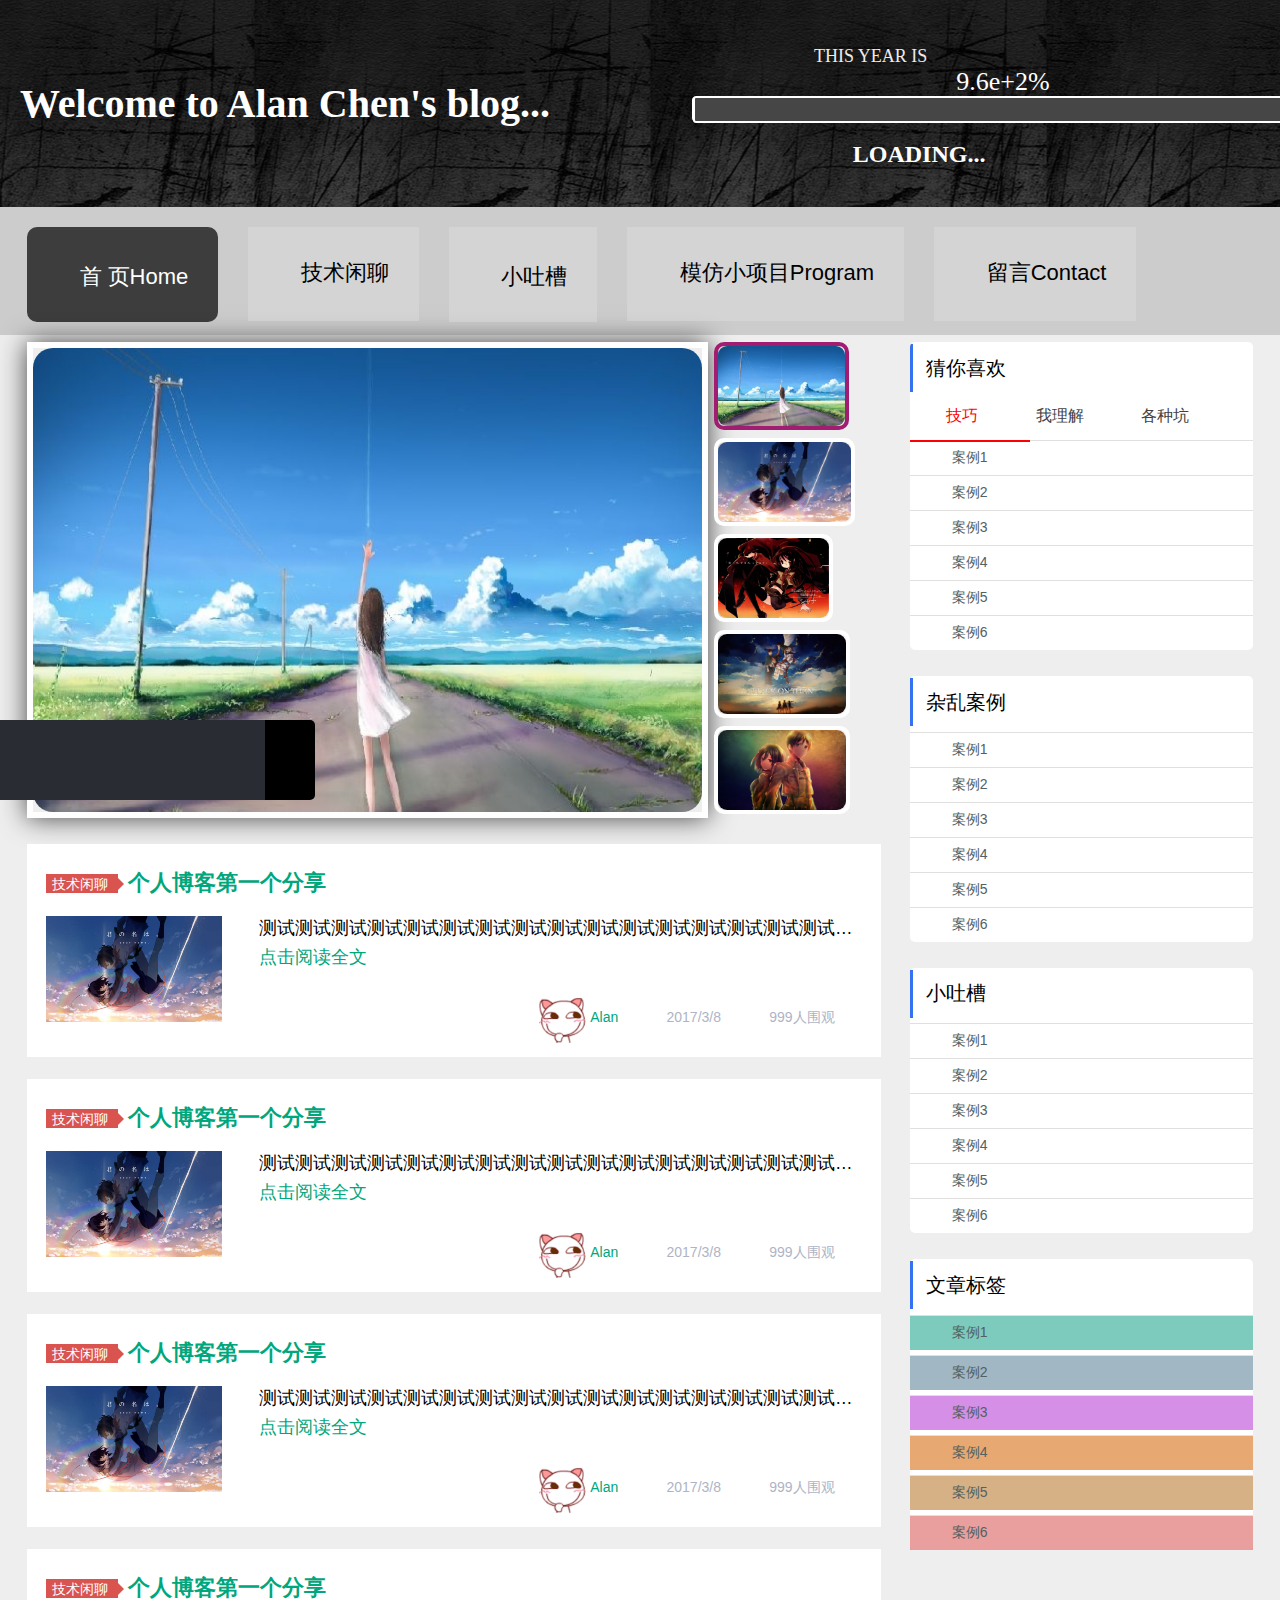
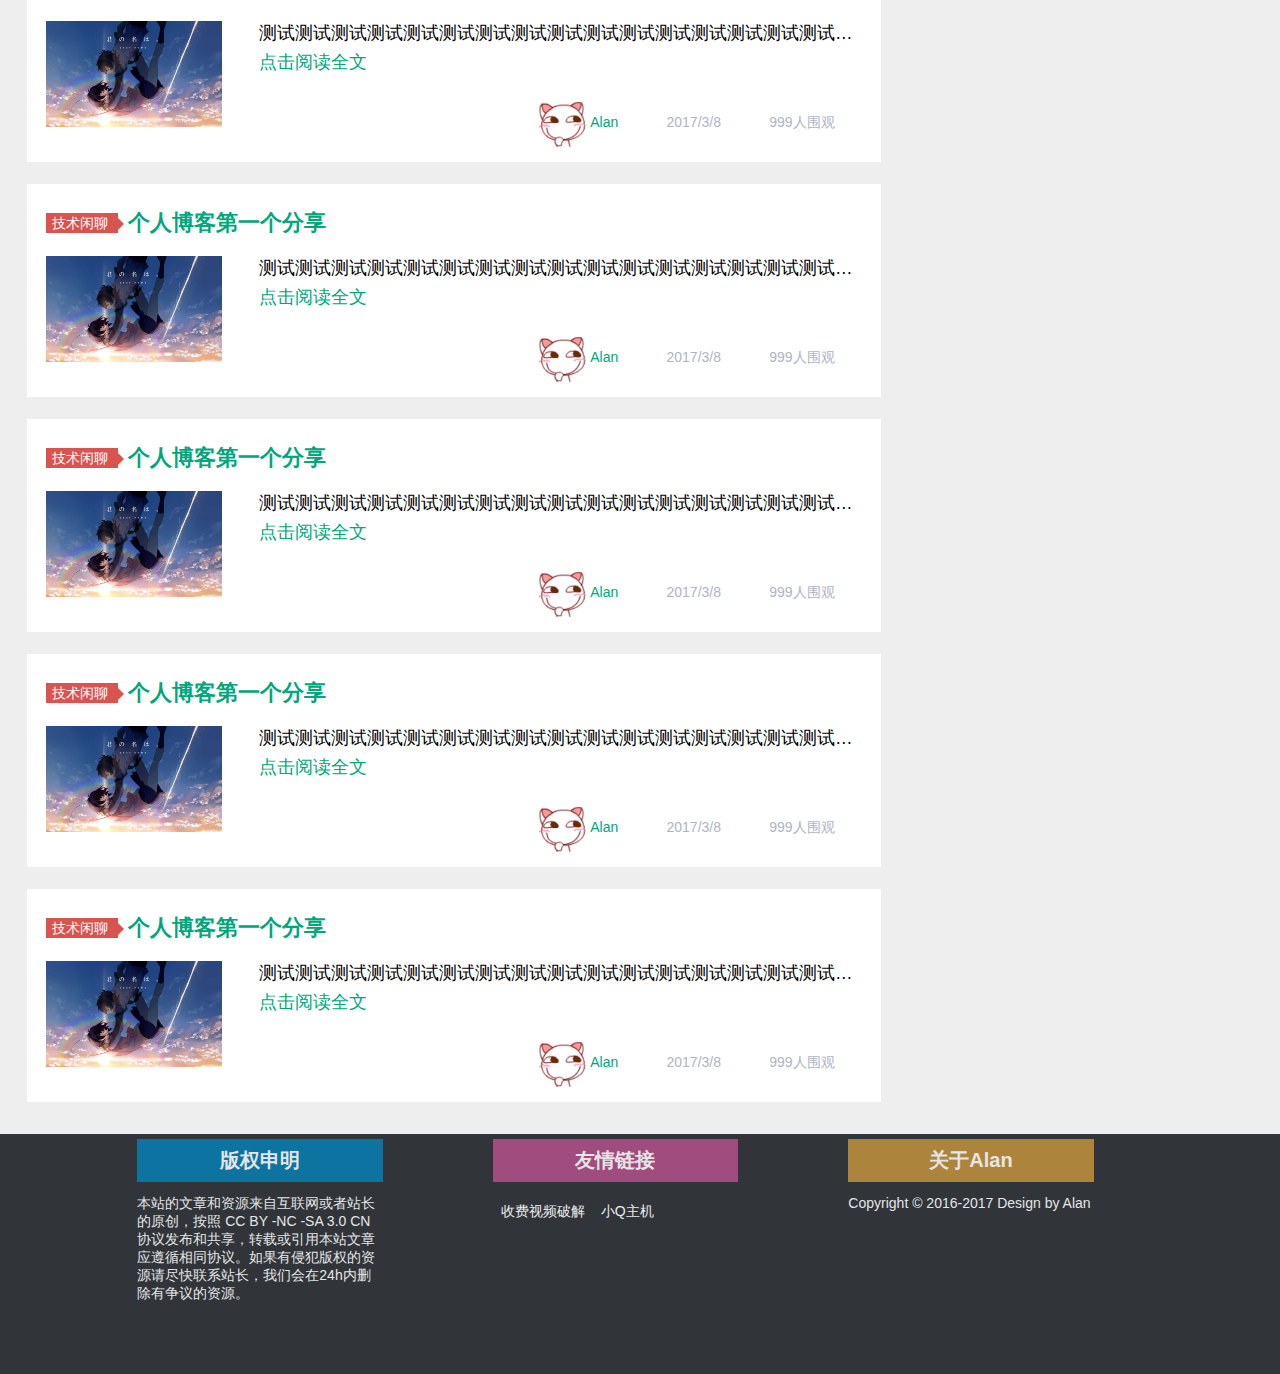
==== index.html @ a775d34b "upload all codes" ====
<!DOCTYPE html>
<html>
	<head>
		<meta charset="utf-8" />
		<meta name="Keywords" content="陈xiao伦的个人博客 Alan Chen's blog 技术博客分享  ">
  		<meta name="Description" content="陈xiao伦 个人博客 前端技术分享 html css js vue node ">
  		<meta name="viewport" content="width=device-width,initial-scale=1,maximum-scale=1,user-scalable=no" />
		<!--x5内核浏览器强制竖屏且全屏展示(QQ和微信浏览器等)-->
		<meta name="x5-fullscreen" content="portrait"/>
		<meta name="x5-orientation" content="true"/>
		<!--UC内核浏览器强制竖屏且全屏展示-->
		<meta name="screen-orientation" content="portrait"/>
		<meta name="full-screen" content="yes"/>
		<title>Alan Chen's blog...</title>
		<link rel="stylesheet" type="text/css" href="css/common.css"/>
		<link rel="stylesheet" type="text/css" href="css/page.css"/>
		<link rel="stylesheet" type="text/css" href="http://at.alicdn.com/t/font_d4am9kg76x9od2t9.css"/>
		<link rel="shortcut icon" href="img/favicon.ico" />
	</head>
	<body>
		<!--当页面宽度小于等于960px触发 start-->
		<div class="header_replace tac psf bgf zi1 cl3">
			陈xiao伦
			<i id="nav_bar" class="iconfont psa csp">&#xe620;</i>
		</div>
		<div id="nav_replace" class="nav_replace psf bg3 oc09 zi10">
			<ul>
				<li><a href="index.html" class="db cle ti2e mt14"><i class="iconfont">&#xe600;</i>首 页Home</a></li>
				<li><a href="message.html" class="db cle ti2e"><i class="iconfont vam">&#xe609;</i>技术闲聊</a></li>
				<li><a href="" class="db cle ti2e"><i class="iconfont">&#xe637;</i>小吐槽</a></li>
				<li><a href="" class="db cle ti2e"><i class="iconfont vam">&#xe693;</i>模仿小项目Program</a></li>
				<li><a href="" class="db cle ti2e"><i class="iconfont vam">&#xe6f7;</i>留言Contact</a></li>
			</ul>
		</div>
		<!--当页面宽度小于等于960px触发 end-->
		<!--header start-->
		<div id="header" class="clearfix psr">
			<h1 class="clf fs40"><span>Welcome</span> to Alan Chen's blog...</h1>
			<div class="h_right psa">
				<p class="title clec tac fs18">THIS YEAR IS</p>
				<p id="h_r_num" class="clf fs26 tar"></p>
				<div class="dateline psr br3">
					<div id="h_r_slideline" class="psa br3"></div>
				</div>
				<p id="loading" class="clf tac fs24 fwb ofh">LOADING...</p>
			</div>
		</div>
		<!--header end-->
		<!--头部的nav start-->
		<div id="nav" class="psr">
			<div class="h_hide psa zi-1"></div>
			<div class="w1226">
				<ul class="clearfix ">
					<li class="fl fs22 ts025l on"><a href="index.html" class="db cl0 ts025l"><i class="iconfont fs30 ts025l">&#xe600;</i>首 页Home</a></li>
					<li class="fl fs22 ml30 ts025l"><a href="message.html" class="db cl0 ts025l"><i class="iconfont fs30 ts025l vam">&#xe609;</i>技术闲聊</a></li>
					<li class="fl fs22 ml30 ts025l"><a href="" class="db cl0 ts025l"><i class="iconfont fs30 ts025l">&#xe637;</i>小吐槽</a></li>
					<li class="fl fs22 ml30 ts025l"><a href="" class="db cl0 ts025l"><i class="iconfont fs30 ts025l vam">&#xe693;</i>模仿小项目Program</a></li>
					<li class="fl fs22 ml30 ts025l"><a href="" class="db cl0 ts025l"><i class="iconfont fs30 ts025l vam">&#xe6f7;</i>留言Contact</a></li>
				</ul>
			</div>
		</div>
		<!--头部的nav end-->
		<!--文章主题内容container start-->
		<div id="container">
			<div class="w1226 clearfix">
		<!--container 左侧的内容 start-->
				<div class="c_left fl clearfix">
					<div class="c_banner clearfix">
						<div id="c_picDom" class="fl ofh">
							<ul id="c_ulDom" class="clearfix">
								<li class="fl"><a href="" class="db"><img class="br20" src="img/banner/banner05.jpg"/></a></li>
								<li class="fl"><a href="" class="db"><img class="br20" src="img/banner/banner01.jpg"/></a></li>
								<li class="fl"><a href="" class="db"><img class="br20" src="img/banner/banner02.jpg"/></a></li>
								<li class="fl"><a href="" class="db"><img class="br20" src="img/banner/banner03.jpg"/></a></li>
								<li class="fl"><a href="" class="db"><img class="br20" src="img/banner/banner04.jpg"/></a></li>
								<li class="fl"><a href="" class="db"><img class="br20" src="img/banner/banner05.jpg"/></a></li>
								<li class="fl"><a href="" class="db"><img class="br20" src="img/banner/banner01.jpg"/></a></li>
							</ul>
							<div id="c_next" class="dn"></div>
						</div>
						<div id="c_picNum" class="fr clearfix">
							<ul>
								<li class="fl on" index="1"><a href="javascript:void(0)"><img src="img/banner/banner01.jpg"/></a></li>
								<li class="fl" index="2"><a href="javascript:void(0)" class="db"><img src="img/banner/banner02.jpg"/></a></li>
								<li class="fl" index="3"><a href="javascript:void(0)" class="db"><img src="img/banner/banner03.jpg"/></a></li>
								<li class="fl" index="4"><a href="javascript:void(0)" class="db"><img src="img/banner/banner04.jpg"/></a></li>
								<li class="fl" index="5"><a href="javascript:void(0)" class="db"><img src="img/banner/banner05.jpg"/></a></li>
							</ul>
						</div>
					</div>
					<div class="c_article bgf mt22 psr">
						<div class="title mb13">
							<span class="psr mr10 vam">
								<a href="###" class="clf">
									技术闲聊<div class="border psa"></div>
								</a>
							</span>
							<h3 class="dib fs22 vam">
								<a href="###" class="cl06a7">个人博客第一个分享</a>
							</h3>
						</div>
						<div class="content clearfix">
							<a class="img fl mr20" href="###"><img src="img/banner/banner02.jpg"/></a>
							<p class="text fr">
								<span class="ofh toe">测试测试测试测试测试测试测试测试测试测试测试测试测试测试测试测试测试测试测试测试测试测试测试测试测试测试测试测试测试测试测试测试测试测试测试测试测试测试测试测试测试测试测试测试测试测试测试测试测试测试</span>
								<a href="###" class="cl06a7">点击阅读全文</a>
							</p>
						</div>
						<div class="author psa">
							<span class="mr30">
								<img class="vam" src="img/pic.gif"/>
								<a href="###" class="cl06a7">Alan</a>
							</span>
							<span class="date mr30"><i class="iconfont">&#xe636;</i> 2017/3/8</span>
							<span class="read mr30"><i class="iconfont">&#xe608;</i> 999人围观</span>
						</div>
					</div>
					<div class="c_article bgf mt22 psr">
						<div class="title mb13">
							<span class="psr mr10 vam">
								<a href="###" class="clf">
									技术闲聊<div class="border psa"></div>
								</a>
							</span>
							<h3 class="dib fs22 vam">
								<a href="###" class="cl06a7">个人博客第一个分享</a>
							</h3>
						</div>
						<div class="content clearfix">
							<a class="img fl mr20" href="###"><img src="img/banner/banner02.jpg"/></a>
							<p class="text fr">
								<span class="ofh toe">测试测试测试测试测试测试测试测试测试测试测试测试测试测试测试测试测试测试测试测试测试测试测试测试测试测试测试测试测试测试测试测试测试测试测试测试测试测试测试测试测试测试测试测试测试测试测试测试测试测试</span>
								<a href="###" class="cl06a7">点击阅读全文</a>
							</p>
						</div>
						<div class="author psa">
							<span class="mr30">
								<img class="vam" src="img/pic.gif"/>
								<a href="###" class="cl06a7">Alan</a>
							</span>
							<span class="date mr30"><i class="iconfont">&#xe636;</i> 2017/3/8</span>
							<span class="read mr30"><i class="iconfont">&#xe608;</i> 999人围观</span>
						</div>
					</div>
					<div class="c_article bgf mt22 psr">
						<div class="title mb13">
							<span class="psr mr10 vam">
								<a href="###" class="clf">
									技术闲聊<div class="border psa"></div>
								</a>
							</span>
							<h3 class="dib fs22 vam">
								<a href="###" class="cl06a7">个人博客第一个分享</a>
							</h3>
						</div>
						<div class="content clearfix">
							<a class="img fl mr20" href="###"><img src="img/banner/banner02.jpg"/></a>
							<p class="text fr">
								<span class="ofh toe">测试测试测试测试测试测试测试测试测试测试测试测试测试测试测试测试测试测试测试测试测试测试测试测试测试测试测试测试测试测试测试测试测试测试测试测试测试测试测试测试测试测试测试测试测试测试测试测试测试测试</span>
								<a href="###" class="cl06a7">点击阅读全文</a>
							</p>
						</div>
						<div class="author psa">
							<span class="mr30">
								<img class="vam" src="img/pic.gif"/>
								<a href="###" class="cl06a7">Alan</a>
							</span>
							<span class="date mr30"><i class="iconfont">&#xe636;</i> 2017/3/8</span>
							<span class="read mr30"><i class="iconfont">&#xe608;</i> 999人围观</span>
						</div>
					</div>
					<div class="c_article bgf mt22 psr">
						<div class="title mb13">
							<span class="psr mr10 vam">
								<a href="###" class="clf">
									技术闲聊<div class="border psa"></div>
								</a>
							</span>
							<h3 class="dib fs22 vam">
								<a href="###" class="cl06a7">个人博客第一个分享</a>
							</h3>
						</div>
						<div class="content clearfix">
							<a class="img fl mr20" href="###"><img src="img/banner/banner02.jpg"/></a>
							<p class="text fr">
								<span class="ofh toe">测试测试测试测试测试测试测试测试测试测试测试测试测试测试测试测试测试测试测试测试测试测试测试测试测试测试测试测试测试测试测试测试测试测试测试测试测试测试测试测试测试测试测试测试测试测试测试测试测试测试</span>
								<a href="###" class="cl06a7">点击阅读全文</a>
							</p>
						</div>
						<div class="author psa">
							<span class="mr30">
								<img class="vam" src="img/pic.gif"/>
								<a href="###" class="cl06a7">Alan</a>
							</span>
							<span class="date mr30"><i class="iconfont">&#xe636;</i> 2017/3/8</span>
							<span class="read mr30"><i class="iconfont">&#xe608;</i> 999人围观</span>
						</div>
					</div>
					<div class="c_article bgf mt22 psr">
						<div class="title mb13">
							<span class="psr mr10 vam">
								<a href="###" class="clf">
									技术闲聊<div class="border psa"></div>
								</a>
							</span>
							<h3 class="dib fs22 vam">
								<a href="###" class="cl06a7">个人博客第一个分享</a>
							</h3>
						</div>
						<div class="content clearfix">
							<a class="img fl mr20" href="###"><img src="img/banner/banner02.jpg"/></a>
							<p class="text fr">
								<span class="ofh toe">测试测试测试测试测试测试测试测试测试测试测试测试测试测试测试测试测试测试测试测试测试测试测试测试测试测试测试测试测试测试测试测试测试测试测试测试测试测试测试测试测试测试测试测试测试测试测试测试测试测试</span>
								<a href="###" class="cl06a7">点击阅读全文</a>
							</p>
						</div>
						<div class="author psa">
							<span class="mr30">
								<img class="vam" src="img/pic.gif"/>
								<a href="###" class="cl06a7">Alan</a>
							</span>
							<span class="date mr30"><i class="iconfont">&#xe636;</i> 2017/3/8</span>
							<span class="read mr30"><i class="iconfont">&#xe608;</i> 999人围观</span>
						</div>
					</div>
					<div class="c_article bgf mt22 psr">
						<div class="title mb13">
							<span class="psr mr10 vam">
								<a href="###" class="clf">
									技术闲聊<div class="border psa"></div>
								</a>
							</span>
							<h3 class="dib fs22 vam">
								<a href="###" class="cl06a7">个人博客第一个分享</a>
							</h3>
						</div>
						<div class="content clearfix">
							<a class="img fl mr20" href="###"><img src="img/banner/banner02.jpg"/></a>
							<p class="text fr">
								<span class="ofh toe">测试测试测试测试测试测试测试测试测试测试测试测试测试测试测试测试测试测试测试测试测试测试测试测试测试测试测试测试测试测试测试测试测试测试测试测试测试测试测试测试测试测试测试测试测试测试测试测试测试测试</span>
								<a href="###" class="cl06a7">点击阅读全文</a>
							</p>
						</div>
						<div class="author psa">
							<span class="mr30">
								<img class="vam" src="img/pic.gif"/>
								<a href="###" class="cl06a7">Alan</a>
							</span>
							<span class="date mr30"><i class="iconfont">&#xe636;</i> 2017/3/8</span>
							<span class="read mr30"><i class="iconfont">&#xe608;</i> 999人围观</span>
						</div>
					</div>
					<div class="c_article bgf mt22 psr">
						<div class="title mb13">
							<span class="psr mr10 vam">
								<a href="###" class="clf">
									技术闲聊<div class="border psa"></div>
								</a>
							</span>
							<h3 class="dib fs22 vam">
								<a href="###" class="cl06a7">个人博客第一个分享</a>
							</h3>
						</div>
						<div class="content clearfix">
							<a class="img fl mr20" href="###"><img src="img/banner/banner02.jpg"/></a>
							<p class="text fr">
								<span class="ofh toe">测试测试测试测试测试测试测试测试测试测试测试测试测试测试测试测试测试测试测试测试测试测试测试测试测试测试测试测试测试测试测试测试测试测试测试测试测试测试测试测试测试测试测试测试测试测试测试测试测试测试</span>
								<a href="###" class="cl06a7">点击阅读全文</a>
							</p>
						</div>
						<div class="author psa">
							<span class="mr30">
								<img class="vam" src="img/pic.gif"/>
								<a href="###" class="cl06a7">Alan</a>
							</span>
							<span class="date mr30"><i class="iconfont">&#xe636;</i> 2017/3/8</span>
							<span class="read mr30"><i class="iconfont">&#xe608;</i> 999人围观</span>
						</div>
					</div>
					<div class="c_article bgf mt22 psr">
						<div class="title mb13">
							<span class="psr mr10 vam">
								<a href="###" class="clf">
									技术闲聊<div class="border psa"></div>
								</a>
							</span>
							<h3 class="dib fs22 vam">
								<a href="###" class="cl06a7">个人博客第一个分享</a>
							</h3>
						</div>
						<div class="content clearfix">
							<a class="img fl mr20" href="###"><img src="img/banner/banner02.jpg"/></a>
							<p class="text fr">
								<span class="ofh toe">测试测试测试测试测试测试测试测试测试测试测试测试测试测试测试测试测试测试测试测试测试测试测试测试测试测试测试测试测试测试测试测试测试测试测试测试测试测试测试测试测试测试测试测试测试测试测试测试测试测试</span>
								<a href="###" class="cl06a7">点击阅读全文</a>
							</p>
						</div>
						<div class="author psa">
							<span class="mr30">
								<img class="vam" src="img/pic.gif"/>
								<a href="###" class="cl06a7">Alan</a>
							</span>
							<span class="date mr30"><i class="iconfont">&#xe636;</i> 2017/3/8</span>
							<span class="read mr30"><i class="iconfont">&#xe608;</i> 999人围观</span>
						</div>
					</div>
				</div>
		<!--container 左侧的内容end-->
		<!--container 右侧的内容 start-->
				<div id="container_right" class="c_right fr">
					<div class="hot ofh bgf mb26 offbox">
						<h3 class="fs20 fw4 b_title"><span class="db small_border"></span>猜你喜欢</h3>
						<div id="c_h_nav" class="psr">
							<a href="javascript:void(0)" class="dib fs16 cl42 on ts04l"><i class="iconfont fs18 vam">&#xe601;</i> 技巧</a>
							<a href="javascript:void(0)" class="dib fs16 cl42 ts04l"><i class="iconfont fs18 vam">&#xe602;</i> 我理解</a>
							<a href="javascript:void(0)" class="dib fs16 cl42 ts04l"><i class="iconfont fs18 vam">&#xe60a;</i> 各种坑</a>
							<div id="c_h_line" class="psa"></div>
						</div>
						<ul class="sort">
							<li><i class="iconfont fs28 clr">&#xe712;</i></li>
							<li><i class="iconfont fs28 cla4b">&#xe711;</i></li>
							<li><i class="iconfont fs28 clac7">&#xe713;</i></li>
							<li><i class="iconfont fs28"><!--&#xe617;--></i></li>
							<li><i class="iconfont fs28"><!--&#xe617;--></i></li>
							<li><i class="iconfont fs28"><!--&#xe617;--></i></li>
						</ul>
						<ul id="c_h_banner" class="clearfix">
							<li class="c_b_li fl">
								<ul>
									<li class="content_li"><a href="###">案例1</a></li>
									<li class="content_li"><a href="###">案例2</a></li>
									<li class="content_li"><a href="###">案例3</a></li>
									<li class="content_li"><a href="###">案例4</a></li>
									<li class="content_li"><a href="###">案例5</a></li>
									<li class="content_li"><a href="###">案例6</a></li>
								</ul>
							</li>
							<li class="c_b_li fl">
								<ul>
									<li class="content_li"><a href="###">案例1</a></li>
									<li class="content_li"><a href="###">案例2</a></li>
									<li class="content_li"><a href="###">案例3</a></li>
									<li class="content_li"><a href="###">案例4</a></li>
									<li class="content_li"><a href="###">案例5</a></li>
									<li class="content_li"><a href="###">案例6</a></li>
								</ul>
							</li>
							<li class="c_b_li fl">
								<ul>
									<li class="content_li"><a href="###">案例1</a></li>
									<li class="content_li"><a href="###">案例2</a></li>
									<li class="content_li"><a href="###">案例3</a></li>
									<li class="content_li"><a href="###">案例4</a></li>
									<li class="content_li"><a href="###">案例5</a></li>
									<li class="content_li"><a href="###">案例6</a></li>
								</ul>
							</li>
						</ul>
					</div>
					<div class="suggest bgf mb26 offbox">
						<h3 class="fs20 fw4 b_title"><span class="db small_border"></span>杂乱案例</h3>
						<ul class="sort">
							<li><i class="iconfont fs28 clr">&#xe712;</i></li>
							<li><i class="iconfont fs28 cla4b">&#xe711;</i></li>
							<li><i class="iconfont fs28 clac7">&#xe713;</i></li>
							<li><i class="iconfont fs28"><!--&#xe617;--></i></li>
							<li><i class="iconfont fs28"><!--&#xe617;--></i></li>
							<li><i class="iconfont fs28"><!--&#xe617;--></i></li>
						</ul>
						<ul>
							<li class="content_li"><a href="###" class="ts04l">案例1</a></li>
							<li class="content_li"><a href="###" class="ts04l">案例2</a></li>
							<li class="content_li"><a href="###" class="ts04l">案例3</a></li>
							<li class="content_li"><a href="###" class="ts04l">案例4</a></li>
							<li class="content_li"><a href="###" class="ts04l">案例5</a></li>
							<li class="content_li"><a href="###" class="ts04l">案例6</a></li>
						</ul>
					</div>
					<div class="talk bgf mb26 offbox">
						<h3 class="fs20 fw4 b_title"><span class="db small_border"></span>小吐槽</h3>
						<ul class="sort">
							<li><i class="iconfont fs28 clr">&#xe712;</i></li>
							<li><i class="iconfont fs28 cla4b">&#xe711;</i></li>
							<li><i class="iconfont fs28 clac7">&#xe713;</i></li>
							<li><i class="iconfont fs28"><!--&#xe617;--></i></li>
							<li><i class="iconfont fs28"><!--&#xe617;--></i></li>
							<li><i class="iconfont fs28"><!--&#xe617;--></i></li>
						</ul>
						<ul>
							<li class="content_li"><a href="###" class="ts04l">案例1</a></li>
							<li class="content_li"><a href="###" class="ts04l">案例2</a></li>
							<li class="content_li"><a href="###" class="ts04l">案例3</a></li>
							<li class="content_li"><a href="###" class="ts04l">案例4</a></li>
							<li class="content_li"><a href="###" class="ts04l">案例5</a></li>
							<li class="content_li"><a href="###" class="ts04l">案例6</a></li>
						</ul>
					</div>
					<!--当滚动条滑动时，让此处的内容fixed悬浮-->
					<div id="fixed">
						<div class="message_lab bgf mb26 offbox">
							<h3 class="fs20 fw4 b_title"><span class="db small_border"></span>文章标签</h3>
							<ul>
								<li class="content_li label1 ts025l"><a href="###">案例1</a></li>
								<li class="content_li label2 ts025l"><a href="###">案例2</a></li>
								<li class="content_li label3 ts025l"><a href="###">案例3</a></li>
								<li class="content_li label4 ts025l"><a href="###">案例4</a></li>
								<li class="content_li label5 ts025l"><a href="###">案例5</a></li>
								<li class="content_li label6 ts025l"><a href="###">案例6</a></li>
							</ul>
						</div>
					</div>
				</div>
			</div>
		<!--container 右侧的内容 end-->
		</div>
		<!--文章主题内容container end-->
		<!--foot start-->
		<div id="foot">
			<div class="w1226">
				<ul class="clearfix">
					<li class="fl">
						<a href="###" class="copy1 db cle5 fwb fs20 tac mb13">版权申明 </a>
						<p class="cle5">本站的文章和资源来自互联网或者站长的原创，按照 CC BY -NC -SA 3.0 CN协议发布和共享，转载或引用本站文章应遵循相同协议。如果有侵犯版权的资源请尽快联系站长，我们会在24h内删除有争议的资源。</p>
					</li>
					<li class="fl">
						<a href="###" class="copy2 db cle5 fwb fs20 tac mb13">友情链接 </a>
						<a href="http://www.alancc.cn/video" target="_blank" class="clec link">收费视频破解</a>
						<a href="http://www.qqhost.top/" target="_blank" class="clec link">小Q主机</a>
					</li>
					<li class="fl">
						<a href="###" class="copy3 db cle5 fwb fs20 tac mb13">关于Alan </a>
						<p class="cle5">Copyright © 2016-2017 Design by Alan</p>
					</li>
				</ul>
			</div>
		</div>
		<!--foot end-->
		<!--当页面宽度小于等于960px触发 start-->
		<div class="foot_replace tac clc5">
			<p>Copyright © 2016-2017 Design by <a href="" class="cl06a7">Alan</a></p>
		</div>
		<!--当页面宽度小于等于960px触发 end-->
		<!--fixed nav start-->
		<div id="fixed_nav" class="psf bgf tac br50 csp">
			<i class="iconfont">&#xe6b6;</i>
		</div>
		<!--fixed nav end-->
		<!--music player start-->
		<div class="music psf">
			<div id="music_left" class="ofh">
				<h3 id="music_title"  class="ofh tac fs18 cle"></h3>
				<span id="music_prev" class="music_prev dib cle">
					<i class="iconfont icon-arrow-ll"></i>
				</span>
				<span id="music_play" class="dib cle">
					<i class="iconfont icon-pause fs28"></i>
				</span>
				<span id="music_next" class="music_next dib cle">
					<i class="iconfont icon-shangyishou"></i>
				</span>
				<span id="music_mute" class="dib cle">
					<i class="iconfont icon-vol_open"></i>
				</span>
				<p id="music_line" class="psa br7"></p>
				<p id="music_mode" class="psa cle">
					<i class="iconfont icon-ttpodicon1"></i>
				</p>
			</div>
			<div id="music_right" class="tac cle csp">
				<i class="iconfont icon-music fs30 fwb"></i>
			</div>
		</div>
		<!--music player end-->
		<script src="js/common.js" type="text/javascript" charset="utf-8"></script>
		<!--手持设备自动跳转到app-->
		<!--<script type="text/javascript">
			isMobile("app/index.html")
		</script>-->
		<script src="js/index.js" type="text/javascript" charset="utf-8"></script>
		<script src="js/page.js" type="text/javascript" charset="utf-8"></script>
	</body>
</html>
---- css/common.css ----
/*reset css*/
body,div,h1,h2,h3,h4,h5,h6,form,input,table,th,tr,td,ul,ol,li,a,img,button,select,option,b,i,strong,textarea,br,dl,dt,dd,em,iframe,label,link,p,link,meta,span,style{padding:0;margin:0;}
a{text-decoration:none;}
a img{border:0;}/*去除a链接里img默认的边框*/
ul,ol{list-style:none;}
table{border-collapse:collapse;border-spacing:0;}
input{outline: none;}
button{border:none;}
/*end reset css*/

/*浮动+定位+位置*/
.fl{float:left !important;}
.fr{float:right !important;}
.mga{margin:0 auto !important;}
.mt14{margin-top:14px !important;}
.mt22{margin-top:22px !important;}
.mt25{margin-top:25px !important;}
.mb2{margin-bottom:2px !important;}
.mb3{margin-bottom:3px !important;}
.mb4{margin-bottom:4px !important;}
.mb10{margin-bottom:10px !important;}
.mb12{margin-bottom:12px !important;}
.mb13{margin-bottom:13px !important;}
.mb18{margin-bottom:18px !important;}
.mb26{margin-bottom:26px !important;}
.mb40{margin-bottom:40px !important;}
.ml14{margin-left:14px !important;}
.ml15{margin-left:15px !important;}
.ml20{margin-left:20px !important;}
.ml25{margin-left:25px !important;}
.ml30{margin-left:30px !important;}
.mr0{margin-right:0 !important;}
.mr4{margin-right:4px !important;}
.mr5{margin-right:5px !important;}
.mr10{margin-right:10px !important;}
.mr12{margin-right:12px !important;}
.mr15{margin-right:15px !important;}
.mr20{margin-right:20px !important;}
.mr30{margin-right:30px !important;}
.mr63{margin-right:63px !important;}
.pd10{padding:10px !important;}
.pb15{padding-bottom:15px !important;}
.psr{position:relative !important;}
.psa{position:absolute !important;}
.psf{position:fixed !important;}

/*清除浮动*/
.clearfix:after{display:block !important;content:"" !important;visibility:hidden !important;clear:both !important;}
.clearfix{zoom:1 !important;}
.clear{clear:both !important;}
.ofh{overflow:hidden !important;}
.ofa{overflow:auto !important;}

/*行+块+行块转换*/
.db{display:block !important;}
.dn{display:none !important;}
.dib{display:inline-block !important;}

/*背景颜色*/
.bg3{background-color:#333 !important;}
.bg6{background-color:#666 !important;}
.bg9{background-color:#999 !important;}
.bgf{background-color:#fff !important;}
.bg42{background-color:#424242 !important;}
.bgf67{background-color:#FF6700 !important;}
.bg058{background-color:#0585be !important;}
/*字体大小*/
.fs40{font-size:40px !important;}
.fs30{font-size:30px !important;}
.fs28{font-size:28px !important;}
.fs26{font-size:26px !important;}
.fs24{font-size:24px !important;}
.fs22{font-size:22px !important;}
.fs20{font-size:20px !important;}
.fs18{font-size:18px !important;}
.fs16{font-size:16px !important;}
.fs15{font-size:15px !important;}
.fs14{font-size:14px !important;}
.fs13{font-size:13px !important;}
.fs12{font-size:12px !important;}

/*图标字体大小*/
.fs32{font-size:32px !important;}
.fs48{font-size:48px !important;}
.fs64{font-size:64px !important;}
.fs96{font-size:96px !important;}
.fs128{font-size:128px !important;}

/*字体颜色和字体粗细*/
.clf{color:#fff !important;}
.cl0{color:#000 !important;}
.cl23{color:#232323 !important;}
.cl46{color:#464646 !important;}
.cl3{color:#333 !important;}
.cl6{color:#666 !important;}
.cl9{color:#999 !important;}
.cle{color:#eee !important;}
.cle5{color:#e5e5e5 !important;}
.clec{color:#ececec !important;}
.clb{color:#bbb !important;}
.clb0{color:#b0b0b0 !important;}
.clc{color:#ccc !important;}
.cl21{color:#212121 !important;}
.cl3c{color:#3c3c3c !important;}
.cl6c{color:#6c6c6c !important;}
.cl42{color:#424242 !important;}
.cla4b{color:#a4b8c4 !important;}
.clac7{color:#ac7d6b !important;}
.cl06a7{color:#00a67c !important;}
.clf60{color:#f60 !important;}
.clf6709{color:#ff6709 !important;}
.clf670{color:#ff6700 !important;}
.clr{color:red !important;}
.fwb{font-weight:bold !important;}
.fw1{font-weight:100 !important;}
.fw2{font-weight:200 !important;}
.fw4{font-weight:400 !important;}

/*文本缩进和换行*/
.ti2e{text-indent:2em !important;}
.ti3e{text-indent:3em !important;}
.ti10{text-indent:10px !important;}
.tac{text-align:center !important;}
.tal{text-align:left !important;}
.tar{text-align:right !important;}
.vam{vertical-align:middle !important;}
.toc{text-overflow:clip !important;}
.toe{text-overflow:ellipsis !important;}
.wsn{white-space:nowrap !important;}
.wsp{white-space:pre !important;}
.wspl{white-space:pre-line !important;}
.wspw{white-space:pre-wrap !important;}

/*边框圆角*/
.br3{border-radius:3px !important;}
.br7{border-radius:7px !important;}
.br10{border-radius:10px !important;}
.br12{border-radius:12px !important;}
.br15{border-radius:15px !important;}
.br20{border-radius:20px !important;}
.br50{border-radius:50% !important;}

/*透明度和z-index*/
.oc0{opacity:0 !important;}
.oc05{opacity:0.5 !important;}
.oc09{opacity:0.9 !important;}
.oc1{opacity:1 !important;}
.zi-1{z-index:-1 !important;}
.zi0{z-index:0 !important;}
.zi1{z-index:1 !important;}
.zi7{z-index:7 !important;}
.zi10{z-index:10 !important;}
.zi15{z-index:15 !important;}

/*transition过渡*/
.ts1{transition:all 1s !important;}
.ts05{transition:all 0.5s !important;}
.ts04{transition:all 0.4s !important;}
.ts025{transition:all 0.25s !important;}
.ts02{transition:all 0.2s !important;}
.ts2{transition:all 2s !important;}

.ts1l{transition:all 1s linear !important;}
.ts05l{transition:all 0.5s linear !important;}
.ts04l{transition:all 0.4s linear !important;}
.ts025l{transition:all 0.25s linear !important;}
.ts02l{transition:all 0.2s linear !important;}

.ts1ei{transition:all 1s ease-in !important;}
.ts05ei{transition:all 0.5s ease-in !important;}
.ts04ei{transition:all 0.4s ease-in !important;}
.ts025ei{transition:all 0.25s ease-in !important;}
.ts02ei{transition:all 0.2s ease-in !important;}

.ts1eo{transition:all 1s ease-out !important;}
.ts05eo{transition:all 0.5s ease-out !important;}
.ts04eo{transition:all 0.4s ease-out !important;}
.ts025eo{transition:all 0.25s ease-out !important;}
.ts02eo{transition:all 0.2s ease-out !important;}

/*鼠标样式*/
.csp{cursor:pointer !important;}
.csd{cursor:default !important;}
.csm{cursor:move !important;}
---- css/page.css ----
/*common start*/
body{font-size:14px;font-family: "微软雅黑","Helvetica Neue",Helvetica,Arial,sans-serif;background:#eee;}
.w1226{max-width:1226px;margin:0 auto;}

/*当可视页面小于等于960px时响适应处理*/
@media screen and (max-width: 960px){
	html{font-size:12px;}
	body{padding-top:3rem;font-size:0.9rem;}
	/*.w1226 .fl,.w1226 .fr{float:none !important;}*/
	#header,#nav,#fixed_nav,#foot,.c_banner,#container .c_right{display: none;}
	#container .w1226 .c_left{width:97%;padding:0 1.5%;}
	.c_article{width:auto !important;}
	.c_article .title{margin:0 0.5rem !important;}
	/*.c_article .title .border{top:11% !important;right:-23% !important;}*/
	.c_article:hover .img img{transform:scale(1) !important;}
	.c_article .author img{width:1.5rem !important;height:1.5rem !important;}
	.c_article .author{bottom:0.1rem !important;right:0.1rem !important;}
	.c_article .author span{margin:0 0.5rem !important;}
	.header_replace,.nav_replace,.foot_replace{display:block !important;}
	.fs22{font-size:1.3rem !important;}
}
/*响应式才出现的内容 start*/
.header_replace{display:none;font-size:1.5rem;width:100%;height:4rem;line-height:4rem;top:0;left:0;box-shadow:0 0 5px #ccc;}
.header_replace .iconfont{top:2%;left:2%;font-size:2rem;}
.nav_replace{display:none;top:0;left:-100%;bottom:0;width:65%;height:100%;}
.nav_replace li{font-size:1.2rem;width:100%;height:5rem;line-height:5rem;}
.nav_replace li .iconfont{font-size:1.5rem;}
.foot_replace{display:none;font-size:1rem;margin:1.2rem;}
/*响应式出现的内容 end*/

/*头部和导航栏*/
/*header start*/
#header{width:100%;background: url(../img/head.png) -16% 44%;}
#header h1{font-family: "楷体";padding:80px 20px}
#header span,#header p{font-family: "arial black";}
#header .h_right{width:358px;top:22%;right:18%;}
#header .h_right .dateline,#header #h_r_slideline{height:20px;border:2px solid #fff;}
#header .h_right .dateline{width:100%;margin-bottom:20px;background:#232323;}
#header .h_right #h_r_num{font-family:impact;}
#header .h_right #loading{width:0;margin-left: 115px;}
#header .dateline #h_r_slideline{height:23px;background:#464646;top:-3px;left:-1px;}
/*header end*/

/*nav start*/
#nav{width: 100%;}
#nav .h_hide{width:100%;height:8rem;background: rgba(0,0,0,0.14);top:0;}
#nav ul{width: 100%; padding:20px 0;}
#nav li{background:rgba(225,225,225,0.4);}
#nav .on{background:rgba(0,0,0,0.7);border-radius:10px;}
#nav .on a{color:#fff !important;}
#nav li:hover{transform: skewX(-30deg);background:rgba(0,0,0,0.7);border-radius:10px;}
#nav li:hover a{color:#fff !important;transform: skewX(30deg);}
#nav li:hover .iconfont{color:red}
#nav li a{padding:30px;}
/*nav end*/


/*文章简介缩略*/
.c_article{width: 95%;padding:1.2rem;transition:all 0.25s linear;}
.c_article .title span{padding:0.1rem 0.36rem;background:#d9534f;line-height:40px;}
.c_article .title span:hover{background:red;}
.c_article .title .border{top:25%;right:-18%;width:0;height: 0;border:0.43rem solid transparent;border-left-color:#d9534f;}
.c_article h3 a:hover,.c_article .text a:hover,.c_article .author a:hover{color:green !important;}
.c_article .content .img{width:11rem;height: 7.6rem;overflow: hidden;display: block;}
.c_article .content img{width:100%;height:auto;transition:all 0.25s linear;}
.c_article .content span{width:100%;white-space: nowrap;display:inline-block;}
.c_article:hover{box-shadow:0 2px 20px #B0B0B0;}
.c_article:hover .content img{transform:scale(1.4);}
.c_article .content .text{width:calc(100% - 13.3rem);font-size: 1.1rem;}
.c_article .author{bottom:0.9rem;right:1rem;}
.c_article .author img{width:3rem;height:3rem;}
.c_article .author span{color:#aeb4c5;}

/*文章分类的盒子，带左上角竖线+标题+li的内容*/
/*最外层盒子*/
.offbox{position:relative;width:100%;padding-top:0.8rem;border-radius:5px;}
/*基于外层盒子定位的竖线*/
.small_border{width:3px;height:3rem;background:#3472ef;position:absolute;top:2px;left:0}
/*标题*/
.b_title{padding:0 0 1rem 1rem}
.content_li{width:100%;text-indent:3em;padding:0.5rem 0;border-top: 1px solid #e2dfdf;top:0;overflow:hidden;text-overflow: ellipsis;white-space: nowrap;}
.content_li a{display:block;color:#526163;}
/*基于外层盒子定位的排序的奖牌图标*/
.sort{overflow: hidden;position:absolute;top:60px;left:4px;}
.sort li{padding-bottom:2px;}
/*标签颜色*/
.label1{background: rgba(91,190,171,0.8);}
.label1:hover{background: rgba(91,190,171,1);}
.label2{background: rgba(137,165,181,0.8);}
.label2:hover{background: rgba(137,165,181,1);}
.label3{background: rgba(202,115,225,0.8);}
.label3:hover{background: rgba(202,115,225,1);}
.label4{background: rgba(225,148,77,0.8);}
.label4:hover{background: rgba(225,148,77,1);}
.label5{background: rgba(202,157,102,0.8);}
.label5:hover{background: rgba(202,157,102,1);}
.label6{background: rgba(228,135,132,0.8);}
.label6:hover{background: rgba(228,135,132,1);}
/*common end*/

/*container start*/
#container{width: 100%;}
/*container左边部分*/
#container .c_left{width:70%}
/*container左边部分 banner*/
#container .c_left #c_picDom{width:78%;height:29rem;border:6px solid rgba(255,255,255,0.9);box-shadow:0 0 25px #444;}
.c_left #c_picDom a,.c_left #c_picDom img{width:100%;height:29rem;}
.c_left #c_picDom ul{width:100%;margin-top:-29rem;}
.c_left #c_picNum{width:20%;}
.c_left #c_picNum .on{border-color:#a11d71;}
.c_left #c_picNum li{margin-bottom:0.5rem;border:4px solid #fff;border-radius:10px;height:5rem;}
.c_left #c_picNum a,.c_left #c_picNum img{width:100%;height:100%;border-radius:9px;}

/*container右边部分*/
#container .c_right{width:28%;}
/*当滚动时让talk部分fixed悬浮显示*/
.c_right .fixed{width:22.5%;position:fixed;top:0;}
/*container右边部分猜你喜欢*/
/*上方title*/
.hot #c_h_nav a{padding:0.5rem 18px 0.8rem;}
.hot #c_h_nav .on{color:#FF0000 !important;}
.hot .sort{top:103px;left:4px;}
/*nav下方的可以运动的线条*/
#c_h_nav #c_h_line{width:7.5rem;height:2px;background:#FF0000;left:1;}
/*下方banner*/
#c_h_banner .c_b_li{width:21rem;}
/*container右边部分杂乱案例*/
.suggest li a:hover{text-indent:5em;color:#131010;font-weight:500;}
/*container右边部分小吐槽*/
.talk li a:hover{text-indent:5em;color:#131010;font-weight:500;}
/*container右边部分标签分类*/
.message_lab li{margin-bottom:5px;}
.message_lab li:hover{margin-bottom:12px;}
/*container end*/

/*foot start*/
#foot{width:100%;background:#31353a;height:12rem;margin-top:2rem;padding-bottom:3rem;}
#foot li{width:20%;margin-left:9%;padding-top:5px;}
#foot a{padding:0.5rem 0;}
#foot .copy1{background:rgba(5,133,189,0.8);}
#foot .copy1:hover{background:rgba(5,133,189,1);}
#foot .copy2{background:rgba(189,82,144,0.8);}
#foot .copy2:hover{background:rgba(189,82,144,1);}
#foot .copy3{background:rgba(204,152,60,0.8);}
#foot .copy3:hover{background:rgba(204,152,60,1);}
#foot .link{padding:8px;margin-bottom:5px;float: left;}
#foot .link:hover{color:#fff !important;background:#FF6600;box-shadow:0 0 25px #bbb;}
/*foot end*/

/*固定返回top*/
#fixed_nav{width:3rem;height:3rem;line-height:3rem;opacity:0;right:0;bottom:4rem;transition:box-shadow 0.25s linear;}
#fixed_nav .iconfont{font-size:2.4rem;color:#666;transition:color 0.25s linear;}
#fixed_nav:hover{color:#FF0000;box-shadow:0 0 25px #bbb;}
#fixed_nav:hover .iconfont{color:#FF6700;}

/*音乐播放器*/
.music span{padding:5px;margin:7px 10px 0;}
.music{left:-50%;bottom:100px;}
.music .iconfont{font-size:22px;cursor: pointer;}
#music_mode{top:47px;right:77px;}			
#music_left{float:left;width:300px;height:80px;background:#292c33;border-radius:5px 0 0 5px;}
#music_line{height:5px;bottom:0;left:0;background:red;}
#music_title{width:100%;padding-top:5px;height:25px;}
#music_right{float:left;width:50px;height:80px;background:#000;border-radius:0 5px 5px 0;line-height:80px;}
#music_right i{display:block; transform:rotate(0deg);color:#ff3232 ;}
#music_right .stop{color:#fff;}
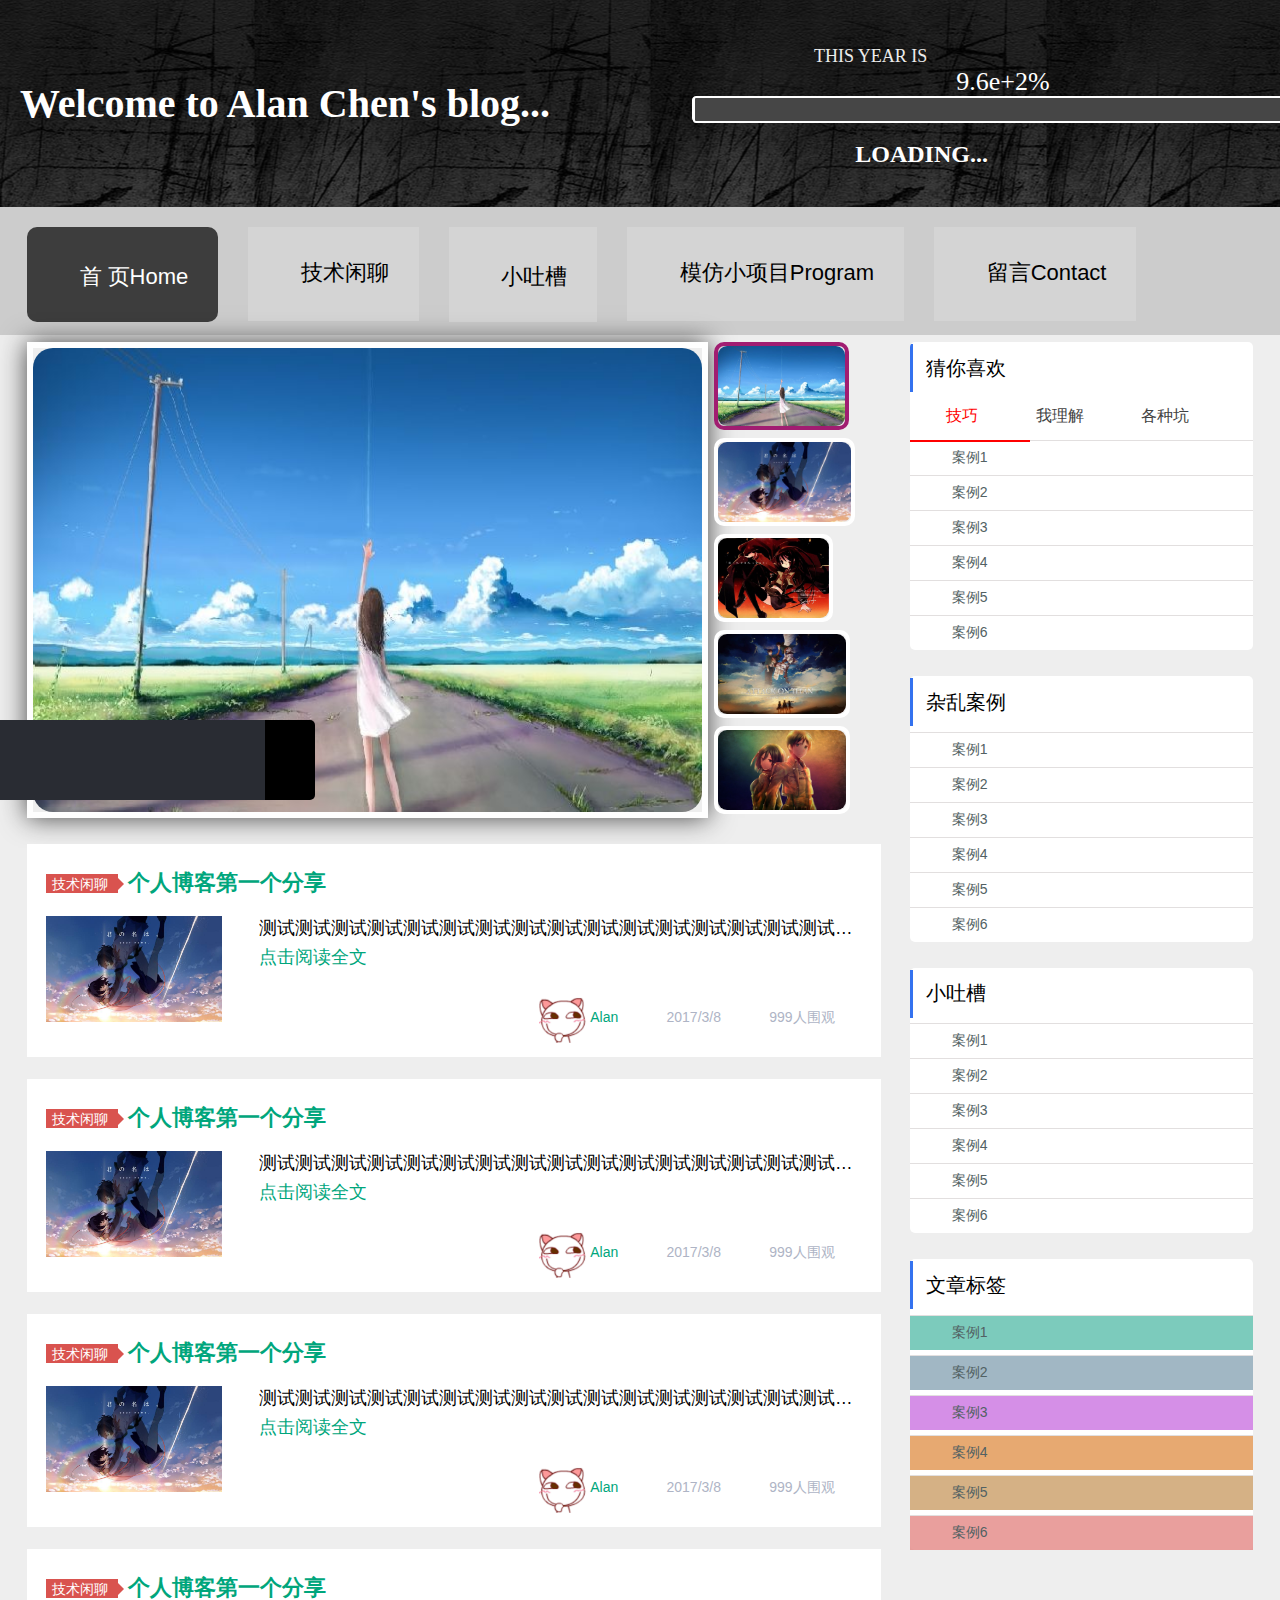
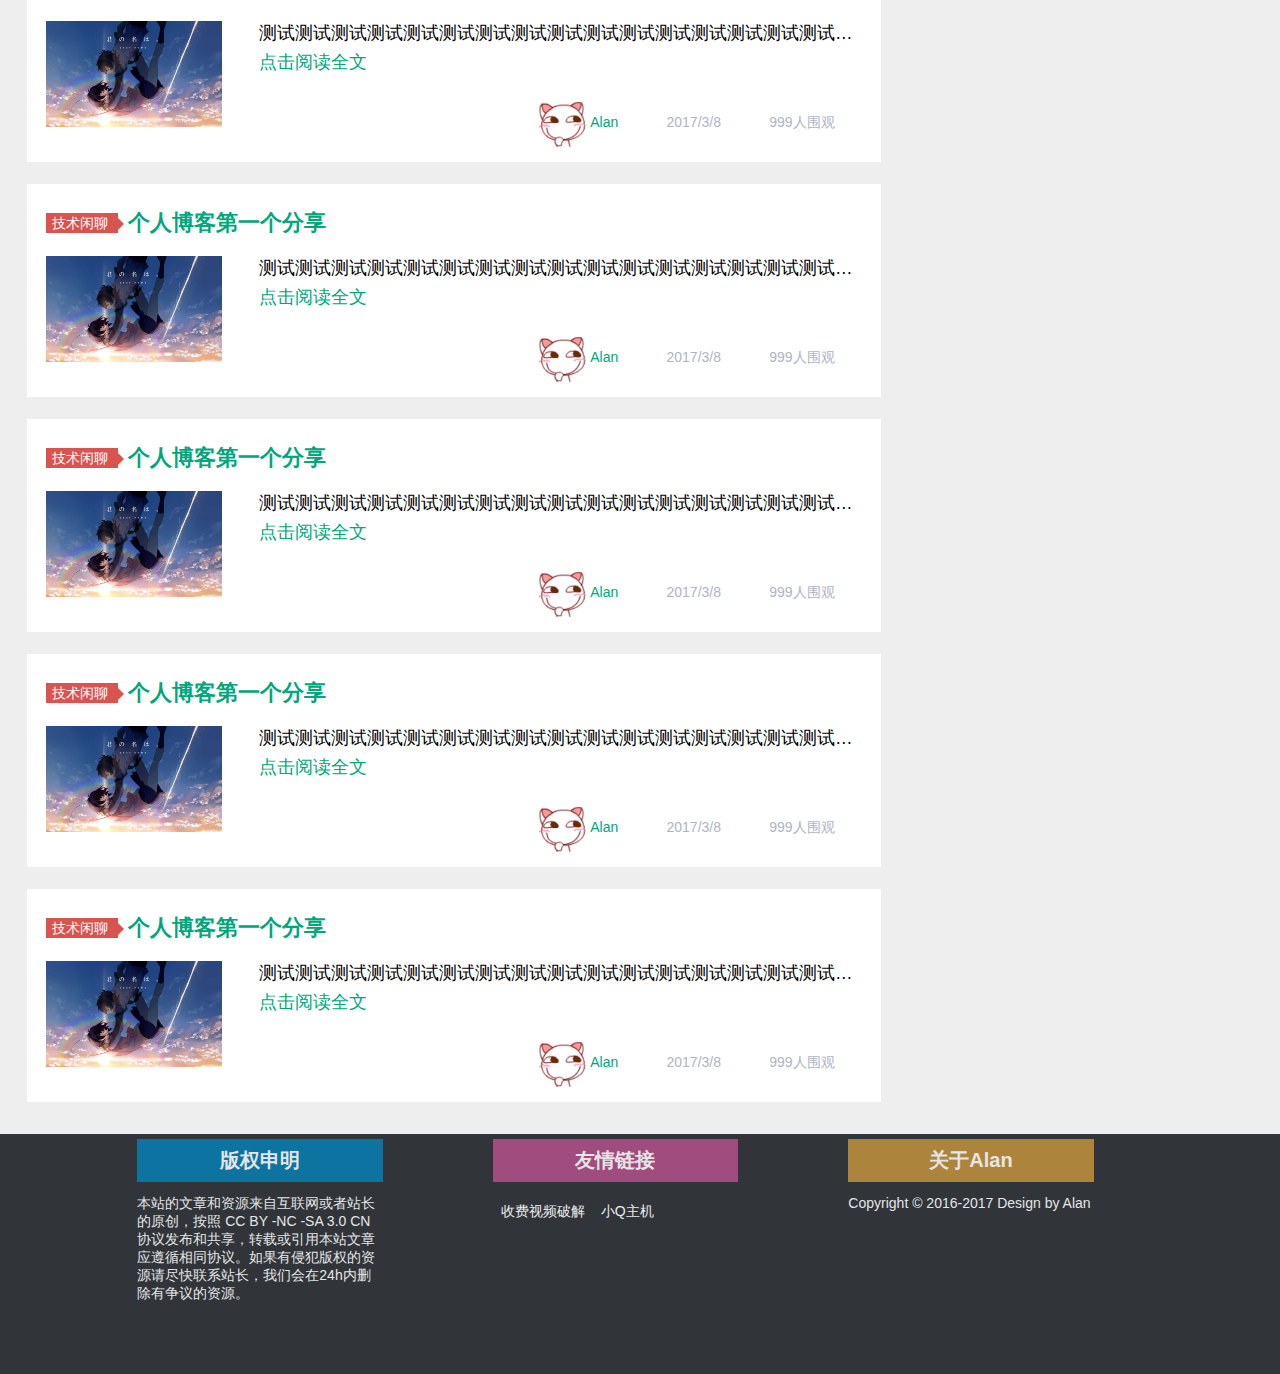
==== commit d87d7a90: "Update index.html" ====
--- a/index.html
+++ b/index.html
@@ -14,7 +14,7 @@
 		<title>Alan Chen's blog...</title>
 		<link rel="stylesheet" type="text/css" href="css/common.css"/>
 		<link rel="stylesheet" type="text/css" href="css/page.css"/>
-		<link rel="stylesheet" type="text/css" href="http://at.alicdn.com/t/font_d4am9kg76x9od2t9.css"/>
+		<link rel="stylesheet" type="text/css" href="https://at.alicdn.com/t/font_d4am9kg76x9od2t9.css"/>
 		<link rel="shortcut icon" href="img/favicon.ico" />
 	</head>
 	<body>
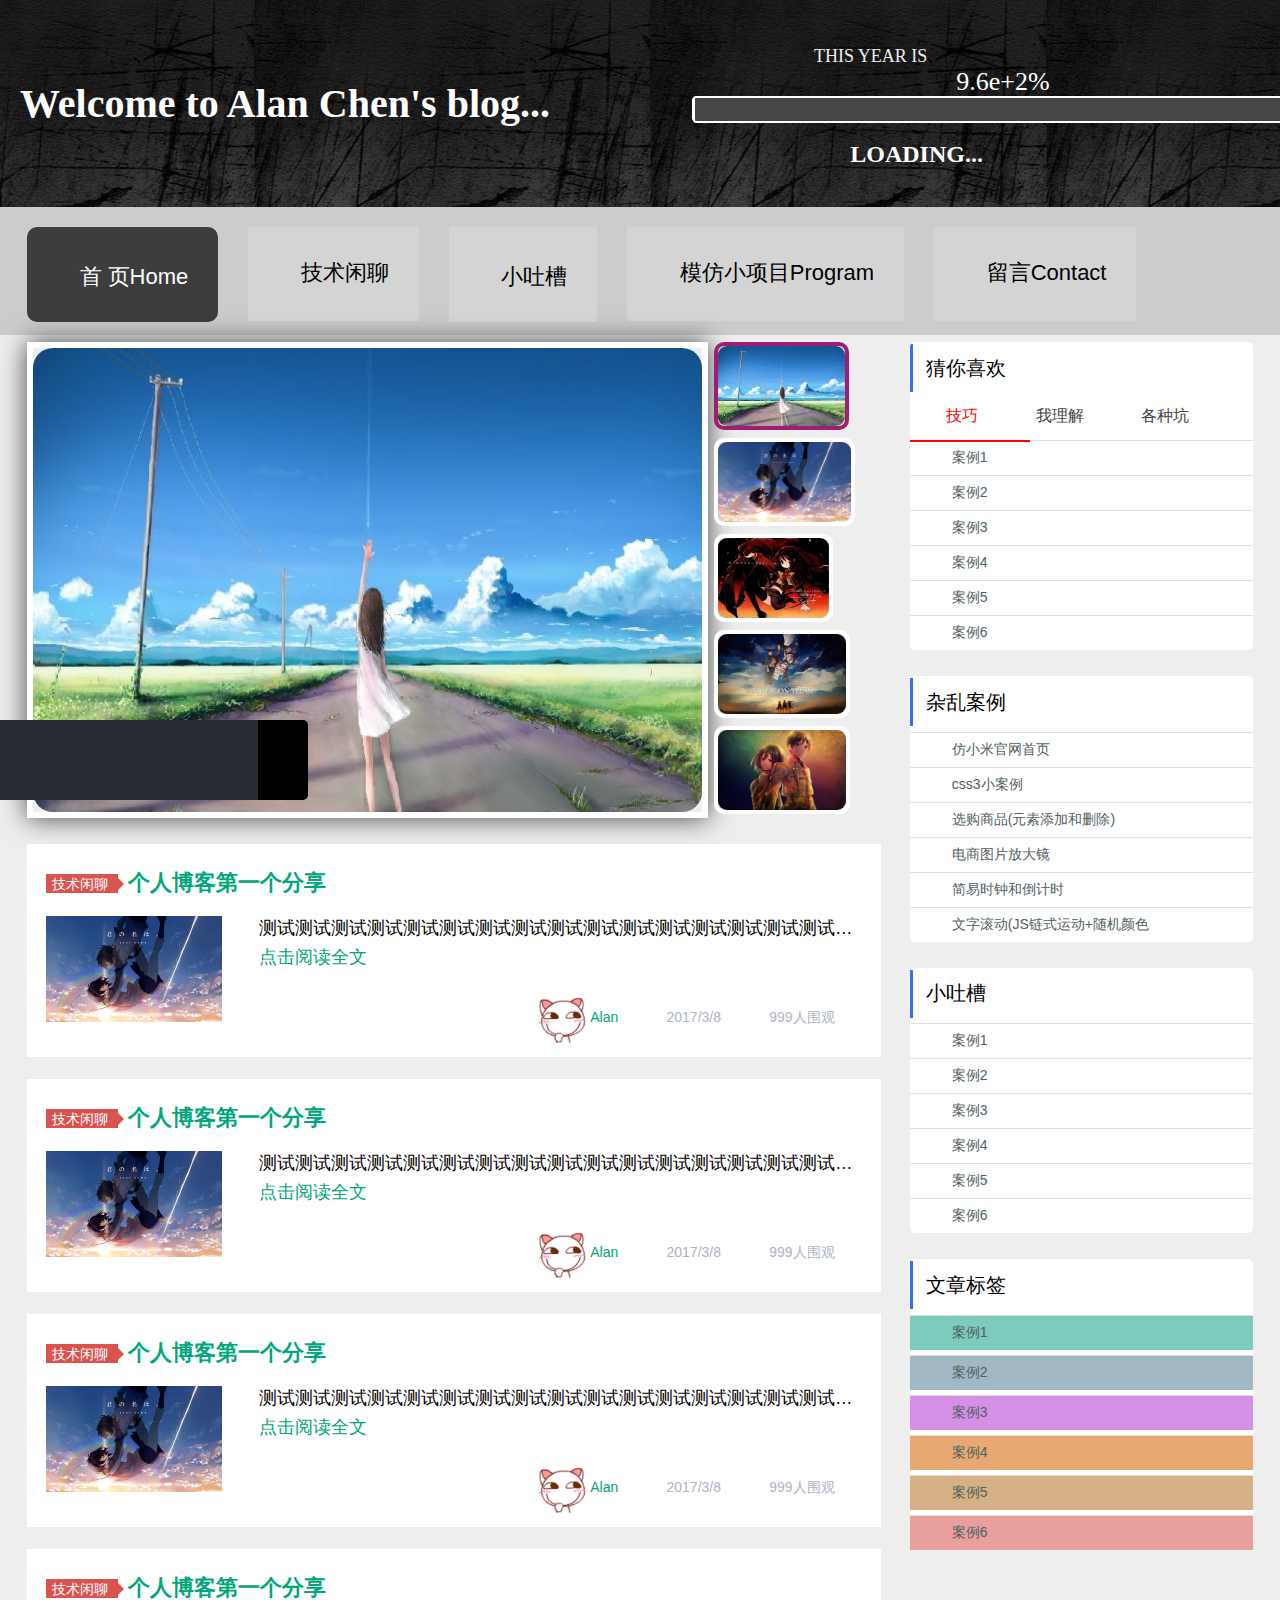
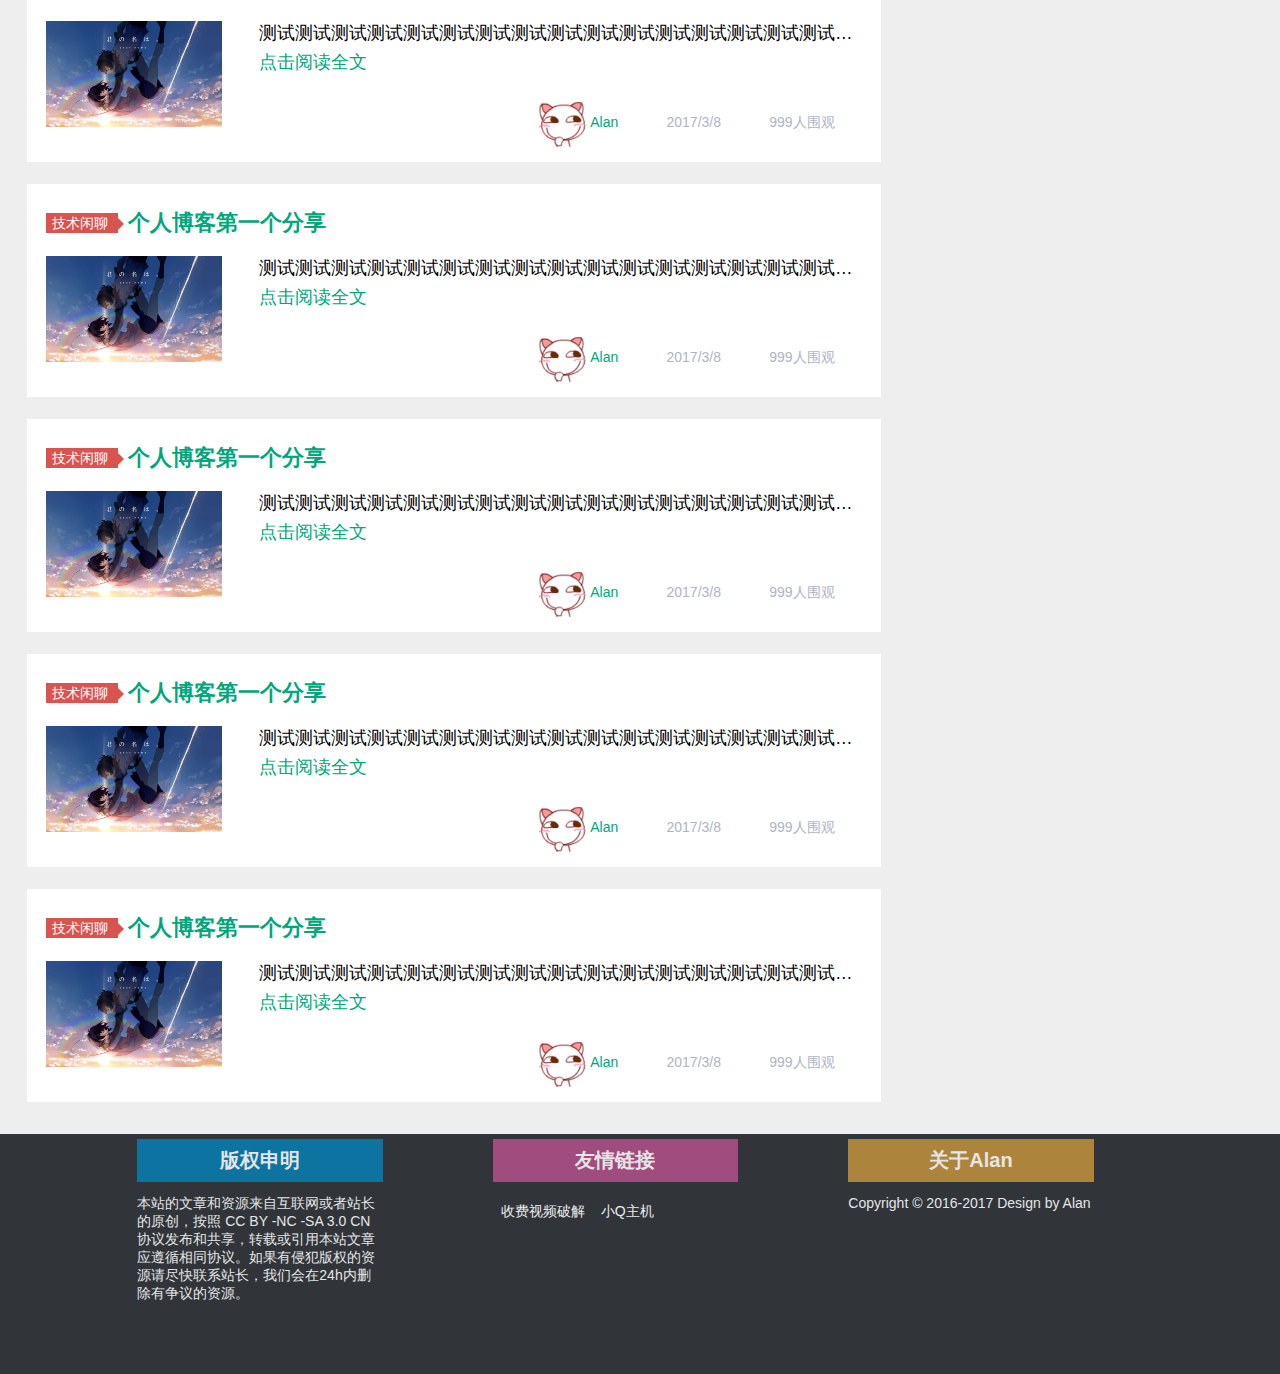
==== commit d8f84208: "edit demo.html" ====
--- a/index.html
+++ b/index.html
@@ -14,6 +14,7 @@
 		<title>Alan Chen's blog...</title>
 		<link rel="stylesheet" type="text/css" href="css/common.css"/>
 		<link rel="stylesheet" type="text/css" href="css/page.css"/>
+		<link rel="stylesheet" type="text/css" href="css/home.css"/>
 		<link rel="stylesheet" type="text/css" href="https://at.alicdn.com/t/font_d4am9kg76x9od2t9.css"/>
 		<link rel="shortcut icon" href="img/favicon.ico" />
 	</head>
@@ -28,7 +29,7 @@
 				<li><a href="index.html" class="db cle ti2e mt14"><i class="iconfont">&#xe600;</i>首 页Home</a></li>
 				<li><a href="message.html" class="db cle ti2e"><i class="iconfont vam">&#xe609;</i>技术闲聊</a></li>
 				<li><a href="" class="db cle ti2e"><i class="iconfont">&#xe637;</i>小吐槽</a></li>
-				<li><a href="" class="db cle ti2e"><i class="iconfont vam">&#xe693;</i>模仿小项目Program</a></li>
+				<li><a href="demo.html" class="db cle ti2e"><i class="iconfont vam">&#xe693;</i>模仿小项目Program</a></li>
 				<li><a href="" class="db cle ti2e"><i class="iconfont vam">&#xe6f7;</i>留言Contact</a></li>
 			</ul>
 		</div>
@@ -54,7 +55,7 @@
 					<li class="fl fs22 ts025l on"><a href="index.html" class="db cl0 ts025l"><i class="iconfont fs30 ts025l">&#xe600;</i>首 页Home</a></li>
 					<li class="fl fs22 ml30 ts025l"><a href="message.html" class="db cl0 ts025l"><i class="iconfont fs30 ts025l vam">&#xe609;</i>技术闲聊</a></li>
 					<li class="fl fs22 ml30 ts025l"><a href="" class="db cl0 ts025l"><i class="iconfont fs30 ts025l">&#xe637;</i>小吐槽</a></li>
-					<li class="fl fs22 ml30 ts025l"><a href="" class="db cl0 ts025l"><i class="iconfont fs30 ts025l vam">&#xe693;</i>模仿小项目Program</a></li>
+					<li class="fl fs22 ml30 ts025l"><a href="demo.html" class="db cl0 ts025l"><i class="iconfont fs30 ts025l vam">&#xe693;</i>模仿小项目Program</a></li>
 					<li class="fl fs22 ml30 ts025l"><a href="" class="db cl0 ts025l"><i class="iconfont fs30 ts025l vam">&#xe6f7;</i>留言Contact</a></li>
 				</ul>
 			</div>
@@ -368,12 +369,12 @@
 							<li><i class="iconfont fs28"><!--&#xe617;--></i></li>
 						</ul>
 						<ul>
-							<li class="content_li"><a href="###" class="ts04l">案例1</a></li>
-							<li class="content_li"><a href="###" class="ts04l">案例2</a></li>
-							<li class="content_li"><a href="###" class="ts04l">案例3</a></li>
-							<li class="content_li"><a href="###" class="ts04l">案例4</a></li>
-							<li class="content_li"><a href="###" class="ts04l">案例5</a></li>
-							<li class="content_li"><a href="###" class="ts04l">案例6</a></li>
+							<li class="content_li"><a href="demo/xiaomi/index.html" target="_blank" class="ts04l">仿小米官网首页</a></li>
+							<li class="content_li"><a href="demo/css3/index.html" target="_blank" class="ts04l">css3小案例</a></li>
+							<li class="content_li"><a href="demo/商品选购.html" target="_blank" class="ts04l">选购商品(元素添加和删除)</a></li>
+							<li class="content_li"><a href="demo/放大镜案例.html" target="_blank" class="ts04l">电商图片放大镜</a></li>
+							<li class="content_li"><a href="demo/钟表案例.html" target="_blank" class="ts04l">简易时钟和倒计时</a></li>
+							<li class="content_li"><a href="demo/简单链式运动.html" target="_blank" class="ts04l">文字滚动(JS链式运动+随机颜色</a></li>
 						</ul>
 					</div>
 					<div class="talk bgf mb26 offbox">
--- a/css/page.css
+++ b/css/page.css
@@ -102,14 +102,6 @@
 #container{width: 100%;}
 /*container左边部分*/
 #container .c_left{width:70%}
-/*container左边部分 banner*/
-#container .c_left #c_picDom{width:78%;height:29rem;border:6px solid rgba(255,255,255,0.9);box-shadow:0 0 25px #444;}
-.c_left #c_picDom a,.c_left #c_picDom img{width:100%;height:29rem;}
-.c_left #c_picDom ul{width:100%;margin-top:-29rem;}
-.c_left #c_picNum{width:20%;}
-.c_left #c_picNum .on{border-color:#a11d71;}
-.c_left #c_picNum li{margin-bottom:0.5rem;border:4px solid #fff;border-radius:10px;height:5rem;}
-.c_left #c_picNum a,.c_left #c_picNum img{width:100%;height:100%;border-radius:9px;}
 
 /*container右边部分*/
 #container .c_right{width:28%;}
--- a/css/home.css
+++ b/css/home.css
@@ -0,0 +1,8 @@
+/*container左边部分 banner*/
+#container .c_left #c_picDom{width:78%;height:29rem;border:6px solid rgba(255,255,255,0.9);box-shadow:0 0 25px #444;}
+.c_left #c_picDom a,.c_left #c_picDom img{width:100%;height:29rem;}
+.c_left #c_picDom ul{width:100%;margin-top:-29rem;}
+.c_left #c_picNum{width:20%;}
+.c_left #c_picNum .on{border-color:#a11d71;}
+.c_left #c_picNum li{margin-bottom:0.5rem;border:4px solid #fff;border-radius:10px;height:5rem;}
+.c_left #c_picNum a,.c_left #c_picNum img{width:100%;height:100%;border-radius:9px;}
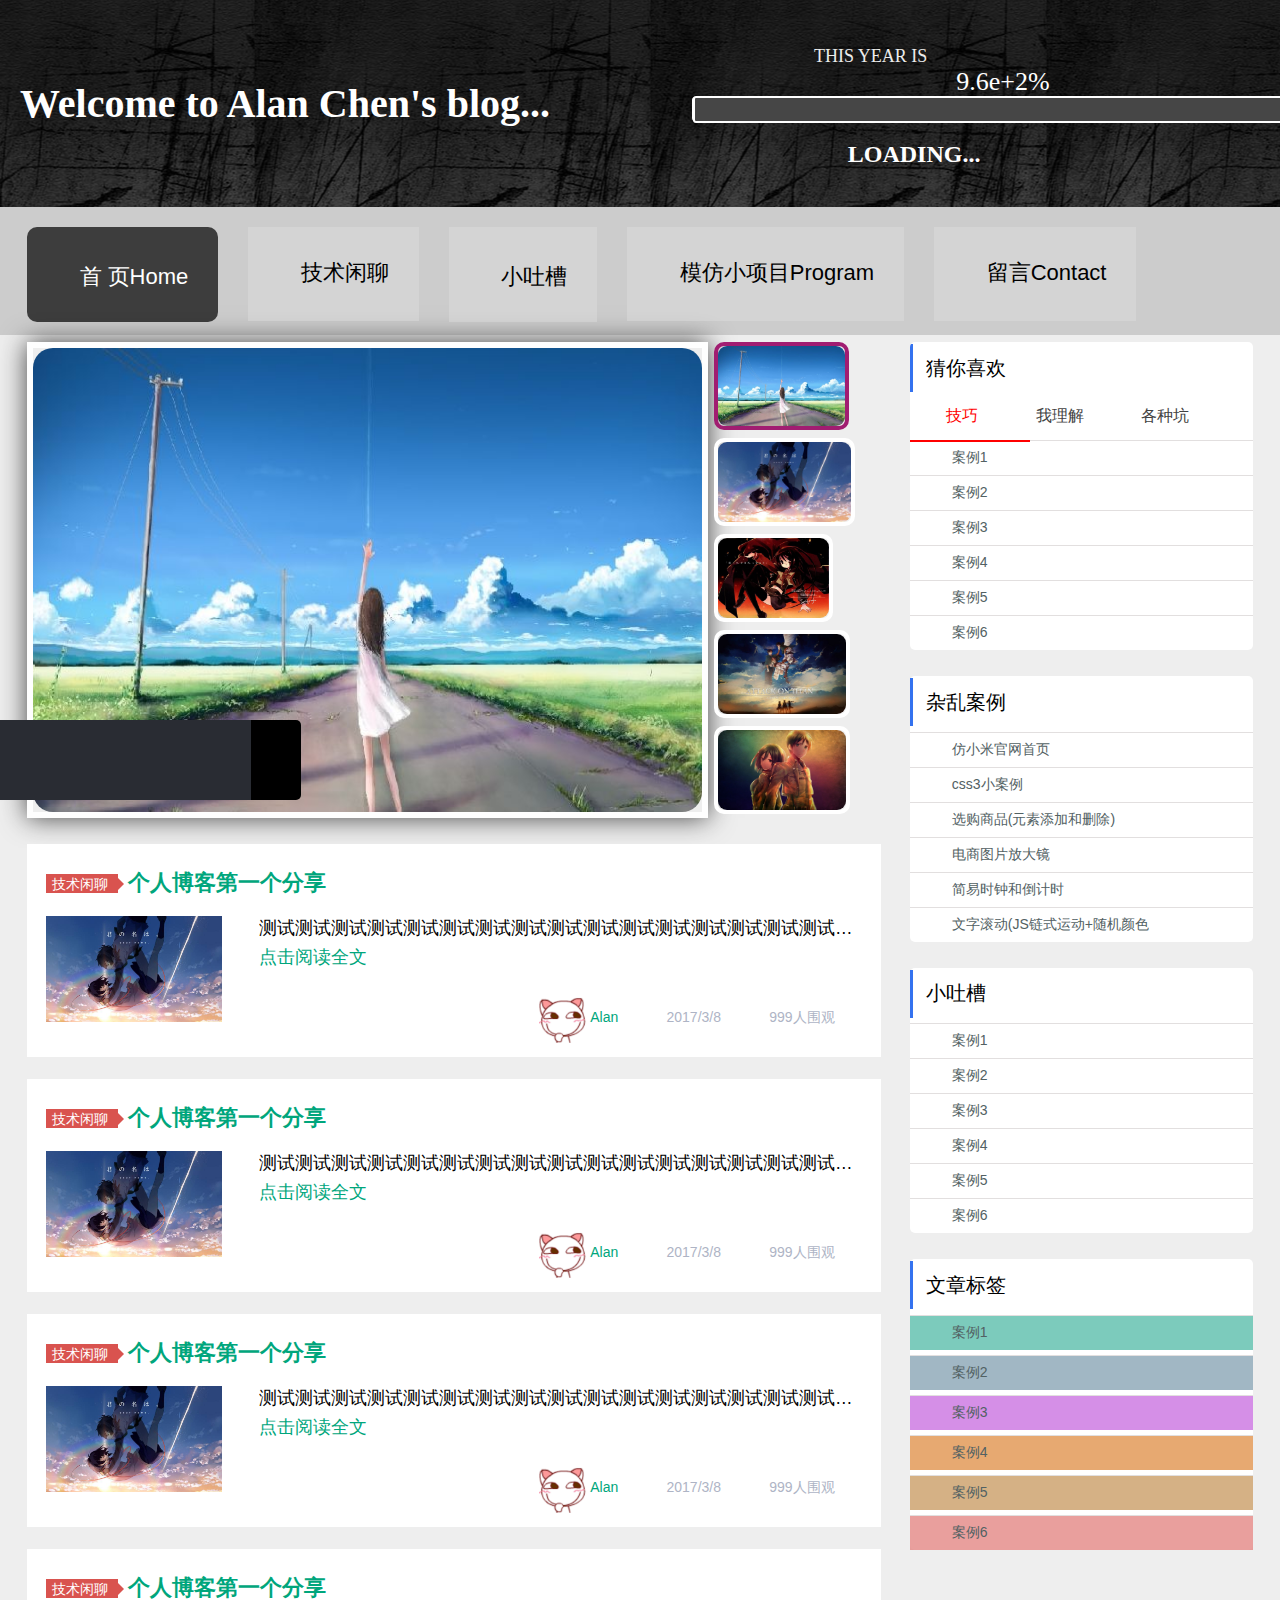
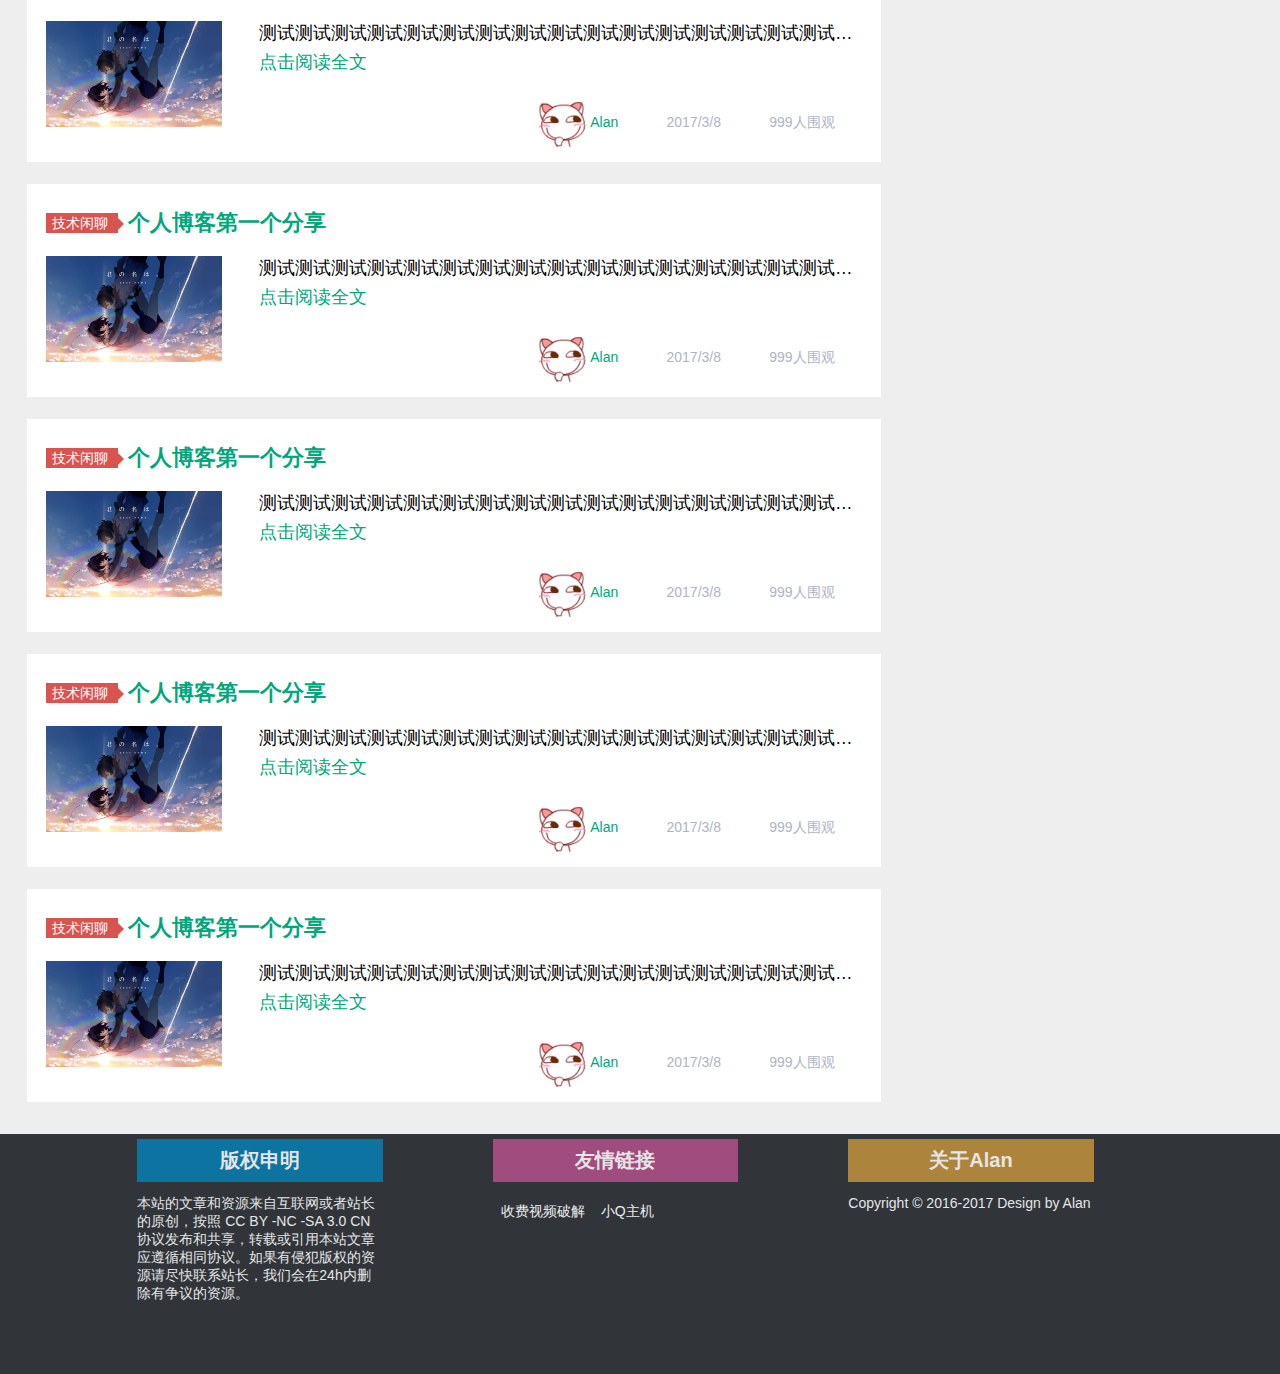
==== commit 76919dc7: "add require.js to manage" ====
--- a/index.html
+++ b/index.html
@@ -472,12 +472,10 @@
 			</div>
 		</div>
 		<!--music player end-->
-		<script src="js/common.js" type="text/javascript" charset="utf-8"></script>
 		<!--手持设备自动跳转到app-->
 		<!--<script type="text/javascript">
 			isMobile("app/index.html")
 		</script>-->
-		<script src="js/index.js" type="text/javascript" charset="utf-8"></script>
-		<script src="js/page.js" type="text/javascript" charset="utf-8"></script>
+		<script data-main="js/index" src="js/require.js" ></script>
 	</body>
 </html>
